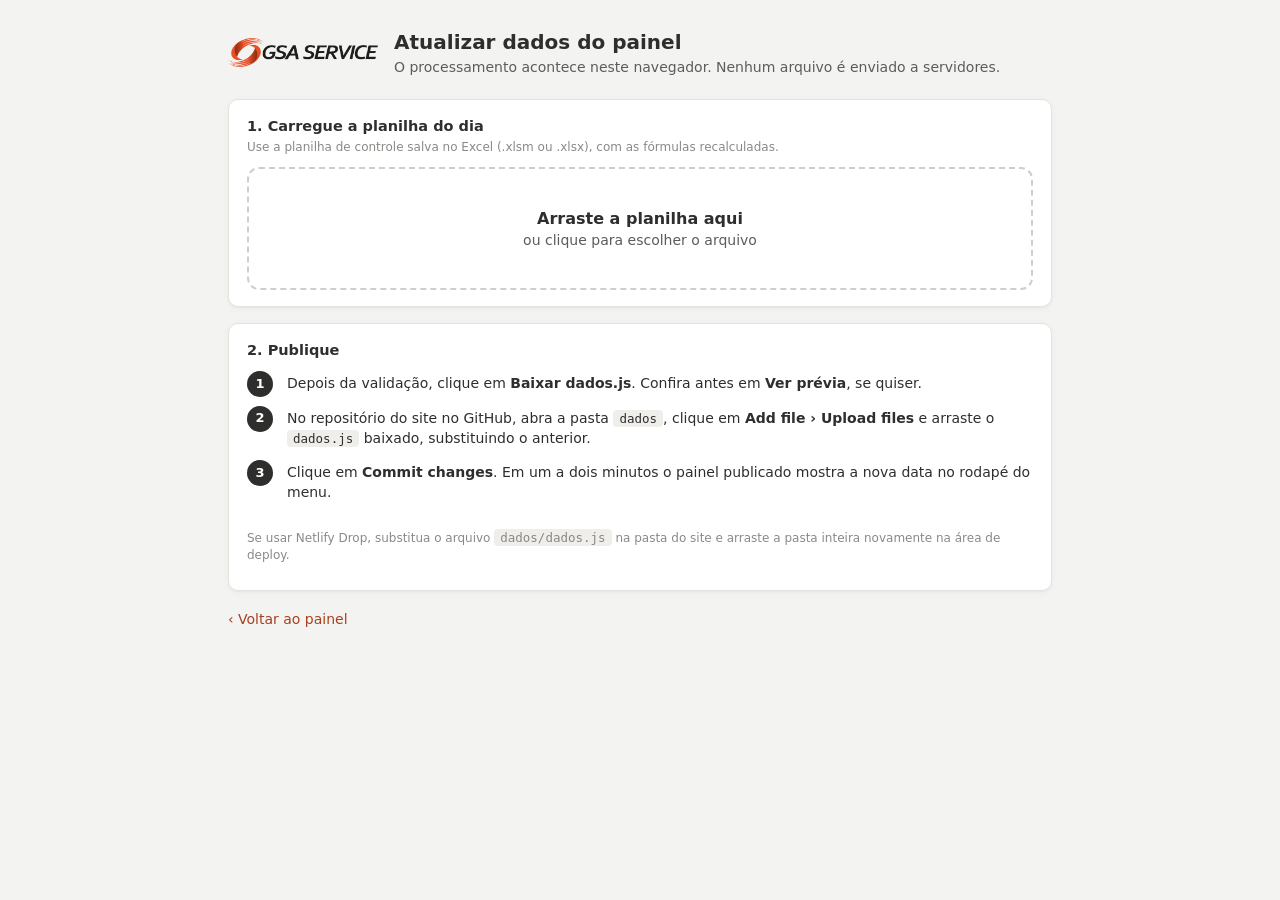
==== atualizar.html @ 37741d42 "Add files via upload" ====
<!DOCTYPE html>
<html lang="pt-BR">
<head>
<meta charset="utf-8">
<meta name="viewport" content="width=device-width, initial-scale=1">
<meta name="robots" content="noindex, nofollow">
<title>Atualizar dados · Painel de Britagem · GSA Service</title>
<link rel="icon" href="assets/logo-color.png">
<link rel="stylesheet" href="assets/style.css">
<style>
  body { background: var(--bg); }
  .wrap { max-width: 860px; margin: 0 auto; padding: 28px 18px 60px; }
  .hdr { display: flex; align-items: center; gap: 16px; margin-bottom: 22px; }
  .hdr img { width: 150px; }
  .drop { display: block; margin-top: 10px; border: 2px dashed #cfcec9; border-radius: 12px; background: var(--surface); padding: 38px 20px; text-align: center; cursor: pointer; transition: border-color .15s, background .15s; }
  .drop.over { border-color: var(--brand); background: #fdf3ef; }
  .drop b { font-size: 16px; }
  .steps { counter-reset: s; list-style: none; padding: 0; margin: 0; }
  .steps li { counter-increment: s; position: relative; padding: 0 0 14px 40px; }
  .steps li::before { content: counter(s); position: absolute; left: 0; top: -2px; width: 26px; height: 26px; border-radius: 50%; background: var(--ink); color: #fff; display: grid; place-items: center; font-weight: 700; font-size: 13px; }
  .msg { padding: 10px 14px; border-radius: 8px; margin: 8px 0; font-size: 13.5px; }
  .msg.ok { background: #e3f4e3; color: #0a5e0a; } .msg.erro { background: #fbe4e4; color: #8f1f1f; } .msg.alerta { background: #fdf2d6; color: #6e4b00; }
  .msg ul { margin: 6px 0 0; padding-left: 18px; font-size: 12.5px; }
  .actions { display: flex; gap: 10px; flex-wrap: wrap; margin-top: 14px; }
  code { background: #efeeea; padding: 1px 6px; border-radius: 4px; font-size: 12.5px; }
</style>
</head>
<body>
<div class="wrap">
  <div class="hdr"><img src="assets/logo-color.png" alt="GSA Service"><div><h1 style="margin:0;font-size:20px">Atualizar dados do painel</h1><div class="sub" style="color:var(--ink-2)">O processamento acontece neste navegador. Nenhum arquivo é enviado a servidores.</div></div></div>

  <div class="card" style="margin-bottom:16px">
    <h3>1. Carregue a planilha do dia</h3>
    <div class="hint">Use a planilha de controle salva no Excel (.xlsm ou .xlsx), com as fórmulas recalculadas.</div>
    <label class="drop" id="drop"><input type="file" id="file" accept=".xlsm,.xlsx" hidden><b>Arraste a planilha aqui</b><br><span style="color:var(--ink-2)">ou clique para escolher o arquivo</span></label>
    <div id="out"></div>
  </div>

  <div class="card">
    <h3>2. Publique</h3>
    <ol class="steps" style="margin-top:12px">
      <li>Depois da validação, clique em <b>Baixar dados.js</b>. Confira antes em <b>Ver prévia</b>, se quiser.</li>
      <li>No repositório do site no GitHub, abra a pasta <code>dados</code>, clique em <b>Add file › Upload files</b> e arraste o <code>dados.js</code> baixado, substituindo o anterior.</li>
      <li>Clique em <b>Commit changes</b>. Em um a dois minutos o painel publicado mostra a nova data no rodapé do menu.</li>
    </ol>
    <p class="hint">Se usar Netlify Drop, substitua o arquivo <code>dados/dados.js</code> na pasta do site e arraste a pasta inteira novamente na área de deploy.</p>
  </div>
  <p style="margin-top:18px"><a href="index.html">‹ Voltar ao painel</a></p>
</div>
<script src="assets/xlsx.full.min.js"></script>
<script src="assets/extrator.js"></script>
<script>
(function () {
  var drop = document.getElementById('drop'), inp = document.getElementById('file'), out = document.getElementById('out');
  ['dragover', 'dragenter'].forEach(function (ev) { drop.addEventListener(ev, function (e) { e.preventDefault(); drop.classList.add('over'); }); });
  ['dragleave', 'drop'].forEach(function (ev) { drop.addEventListener(ev, function (e) { e.preventDefault(); drop.classList.remove('over'); }); });
  drop.addEventListener('drop', function (e) { if (e.dataTransfer.files[0]) ler(e.dataTransfer.files[0]); });
  inp.addEventListener('change', function () { if (inp.files[0]) ler(inp.files[0]); });
  function esc(s) { return String(s).replace(/[&<>]/g, function (c) { return { '&': '&amp;', '<': '&lt;', '>': '&gt;' }[c]; }); }
  function dBR(iso) { if (!iso) return '–'; var p = iso.split('-'); return p[2] + '/' + p[1] + '/' + p[0]; }
  function ler(f) {
    out.innerHTML = '<div class="msg alerta">Processando ' + esc(f.name) + '…</div>';
    var r = new FileReader();
    r.onload = function () {
      try {
        var wb = XLSX.read(new Uint8Array(r.result), { type: 'array', cellDates: false });
        var D = Extrator.extrair(XLSX, wb, f.name);
        var av = Extrator.validar(D);
        var erros = av.filter(function (a) { return a.nivel === 'erro'; });
        var dia = D.dias.filter(function (x) { return x.d === D.meta.ultimaData; })[0] || {};
        var js = 'window.DADOS=' + JSON.stringify(D) + ';\n';
        var html = '<div class="msg ' + (erros.length ? 'erro' : 'ok') + '"><b>' + (erros.length ? 'Planilha lida, mas com erros que impedem a publicação.' : 'Planilha lida com sucesso.') + '</b><br>' +
          'Período: ' + dBR(D.meta.primeiraData) + ' a <b>' + dBR(D.meta.ultimaData) + '</b> · ' + D.eventos.length + ' apontamentos · ' + D.producao.length + ' leituras de balança · ' + D.marcos.length + ' marcos.<br>' +
          'Último dia: lastro ' + Math.round(dia.las || 0).toLocaleString('pt-BR') + ' t · operação da planta ' + (dia.hop || 0).toFixed(2).replace('.', ',') + ' h.</div>';
        av.forEach(function (a) { html += '<div class="msg ' + a.nivel + '">' + esc(a.msg) + (a.itens ? '<ul>' + a.itens.map(function (i) { return '<li>' + esc(i) + '</li>'; }).join('') + '</ul>' : '') + '</div>'; });
        if (!erros.length) html += '<div class="actions"><button class="btn pri" id="dl">Baixar dados.js</button><button class="btn" id="pv">Ver prévia do painel</button><span class="hint" style="align-self:center">' + Math.round(js.length / 1024) + ' KB</span></div>';
        out.innerHTML = html;
        var dl = document.getElementById('dl');
        if (dl) dl.onclick = function () { var a = document.createElement('a'); a.href = URL.createObjectURL(new Blob([js], { type: 'application/javascript' })); a.download = 'dados.js'; a.click(); };
        var pv = document.getElementById('pv');
        if (pv) pv.onclick = function () {
          try { localStorage.setItem('gsa_dados_previa', JSON.stringify(D)); window.open('index.html?previa=1#/visao', '_blank'); }
          catch (e) { alert('O navegador não permitiu guardar a prévia (' + e.message + '). Baixe o arquivo e publique normalmente.'); }
        };
      } catch (e) {
        out.innerHTML = '<div class="msg erro"><b>Não foi possível ler a planilha.</b><br>' + esc(e.message) + '<br>Verifique se é a planilha de controle de produção e se as abas não foram renomeadas.</div>';
      }
    };
    r.readAsArrayBuffer(f);
  }
})();
</script>
</body>
</html>
---- assets/style.css ----
:root {
  --brand: #cb5434; --brand-ink: #a8401f; --ink: #2e2e2d; --ink-2: #5c5c5b; --ink-3: #8a8985;
  --bg: #f3f3f1; --surface: #ffffff; --line: #e4e3df; --line-2: #efeeea; --side: #232322; --side-2: #2e2e2d;
  --good: #0ca30c; --warn: #d79400; --bad: #d03b3b; --info: #2a78d6;
  --radius: 10px; --shadow: 0 1px 2px rgba(0,0,0,.04), 0 2px 8px rgba(0,0,0,.03);
  --font: Corbel, "Segoe UI", "Inter", system-ui, -apple-system, Roboto, Arial, sans-serif;
}
* { box-sizing: border-box; }
html, body { margin: 0; height: 100%; }
body { font-family: var(--font); color: var(--ink); background: var(--bg); font-size: 14px; line-height: 1.45; -webkit-font-smoothing: antialiased; }
a { color: var(--brand-ink); text-decoration: none; }
a:hover { text-decoration: underline; }
.num, td.n, .kpi .v { font-variant-numeric: tabular-nums; }

/* layout */
.app { display: grid; grid-template-columns: 236px 1fr; min-height: 100vh; }
.side { background: var(--side); color: #d8d7d2; position: sticky; top: 0; height: 100vh; display: flex; flex-direction: column; overflow-y: auto; }
.side .logo { padding: 22px 20px 14px; border-bottom: 1px solid #3a3a38; }
.side .logo img { width: 168px; display: block; }
.side .logo small { display: block; margin-top: 10px; color: #a3a29d; font-size: 11.5px; letter-spacing: .06em; text-transform: uppercase; }
.nav { padding: 10px 10px; flex: 1; }
.nav .grp { font-size: 10.5px; letter-spacing: .1em; text-transform: uppercase; color: #7f7e79; padding: 14px 12px 6px; }
.nav a { display: flex; align-items: center; gap: 10px; color: #d8d7d2; padding: 8px 12px; border-radius: 7px; font-size: 14px; text-decoration: none; }
.nav a svg { width: 17px; height: 17px; opacity: .75; flex: none; }
.nav a:hover { background: #2f2f2d; }
.nav a.on { background: #3a3a37; color: #fff; box-shadow: inset 3px 0 0 var(--brand); }
.side .foot { padding: 14px 20px 18px; font-size: 11.5px; color: #8f8e89; border-top: 1px solid #3a3a38; }
.side .foot b { color: #d8d7d2; font-weight: 600; }

.main { min-width: 0; display: flex; flex-direction: column; }
.top { position: sticky; top: 0; z-index: 20; background: rgba(243,243,241,.92); backdrop-filter: blur(6px); border-bottom: 1px solid var(--line); padding: 12px 28px; display: flex; align-items: center; gap: 16px; flex-wrap: wrap; }
.top h1 { font-size: 19px; margin: 0; font-weight: 700; letter-spacing: -.01em; }
.top .sub { color: var(--ink-2); font-size: 12.5px; }
.top .grow { flex: 1; }
.scrim { display: none; }
.burger { display: none; background: none; border: 0; padding: 6px; cursor: pointer; color: var(--ink); }
.burger svg { width: 22px; height: 22px; }
.content { padding: 22px 28px 40px; max-width: 1480px; width: 100%; }

/* filtros */
.filters { display: flex; gap: 8px; align-items: center; flex-wrap: wrap; }
.filters label { font-size: 12px; color: var(--ink-2); }
input[type=date], select, input[type=search], input[type=text] { font: inherit; font-size: 13px; color: var(--ink); background: var(--surface); border: 1px solid var(--line); border-radius: 7px; padding: 6px 9px; min-height: 32px; }
input:focus, select:focus, button:focus-visible { outline: 2px solid rgba(203,84,52,.35); outline-offset: 1px; }
.seg { display: inline-flex; background: var(--surface); border: 1px solid var(--line); border-radius: 8px; padding: 2px; }
.seg button { font: inherit; font-size: 12.5px; border: 0; background: none; padding: 5px 11px; border-radius: 6px; cursor: pointer; color: var(--ink-2); }
.seg button.on { background: var(--ink); color: #fff; }
.btn { font: inherit; font-size: 13px; border: 1px solid var(--line); background: var(--surface); border-radius: 7px; padding: 6px 12px; cursor: pointer; color: var(--ink); display: inline-flex; gap: 6px; align-items: center; }
.btn:hover { border-color: #cfcec9; }
.btn.pri { background: var(--brand); border-color: var(--brand); color: #fff; }
.btn.pri:hover { background: var(--brand-ink); }
.btn svg { width: 15px; height: 15px; }

/* grids e cards */
.grid { display: grid; gap: 16px; }
.g2 { grid-template-columns: repeat(2, minmax(0, 1fr)); }
.g3 { grid-template-columns: repeat(3, minmax(0, 1fr)); }
.g32 { grid-template-columns: 3fr 2fr; }
.kpis { display: grid; grid-template-columns: repeat(auto-fill, minmax(178px, 1fr)); gap: 12px; margin-bottom: 16px; }
.card { background: var(--surface); border: 1px solid var(--line); border-radius: var(--radius); box-shadow: var(--shadow); padding: 16px 18px; min-width: 0; }
.card h3 { margin: 0 0 2px; font-size: 14.5px; font-weight: 700; }
.card .hint { color: var(--ink-3); font-size: 12px; margin-bottom: 10px; }
.card .head { display: flex; align-items: flex-start; gap: 10px; justify-content: space-between; flex-wrap: wrap; margin-bottom: 6px; }
.chart { width: 100%; height: 300px; }
.chart.tall { height: 380px; }
.chart.short { height: 230px; }
.sec { margin: 26px 0 12px; font-size: 12px; letter-spacing: .1em; text-transform: uppercase; color: var(--ink-3); font-weight: 700; display: flex; align-items: center; gap: 10px; }
.sec::after { content: ""; flex: 1; height: 1px; background: var(--line); }

.kpi { background: var(--surface); border: 1px solid var(--line); border-radius: var(--radius); padding: 13px 15px 12px; box-shadow: var(--shadow); position: relative; overflow: hidden; }
.kpi .l { font-size: 12px; color: var(--ink-2); line-height: 1.25; min-height: 30px; }
.kpi .v { font-size: 25px; font-weight: 700; letter-spacing: -.02em; margin-top: 2px; }
.kpi .v small { font-size: 13px; font-weight: 400; color: var(--ink-2); margin-left: 3px; }
.kpi .m { font-size: 12px; color: var(--ink-2); margin-top: 3px; display: flex; gap: 6px; align-items: center; flex-wrap: wrap; }
.kpi .bar { height: 4px; background: var(--line-2); border-radius: 4px; margin-top: 9px; overflow: hidden; }
.kpi .bar i { display: block; height: 100%; border-radius: 4px; background: var(--ink-2); }
.tag { display: inline-flex; align-items: center; gap: 4px; font-size: 11.5px; padding: 1px 7px; border-radius: 20px; font-weight: 600; white-space: nowrap; }
.tag.good { background: #e3f4e3; color: #0a6e0a; } .tag.warn { background: #fdf2d6; color: #8a5b00; } .tag.bad { background: #fbe4e4; color: #a32323; } .tag.neu { background: #efeeea; color: var(--ink-2); }
.tag.gsa { background: #f8e3dc; color: #9b3a1c; } .tag.vale { background: #dfeafb; color: #1c4f94; }
.dot { width: 8px; height: 8px; border-radius: 50%; display: inline-block; flex: none; }

/* leitura executiva */
.insight { background: var(--surface); border: 1px solid var(--line); border-left: 4px solid var(--brand); border-radius: var(--radius); padding: 14px 18px; margin-bottom: 16px; box-shadow: var(--shadow); }
.insight h3 { margin: 0 0 6px; font-size: 14px; }
.insight ul { margin: 0; padding-left: 18px; }
.insight li { margin: 3px 0; }

/* tabelas */
.tbl-wrap { overflow-x: auto; border: 1px solid var(--line); border-radius: 8px; }
table.t { border-collapse: collapse; width: 100%; font-size: 12.8px; background: var(--surface); }
table.t th { text-align: left; font-weight: 600; color: var(--ink-2); background: #f8f8f6; border-bottom: 1px solid var(--line); padding: 8px 10px; white-space: nowrap; position: sticky; top: 0; cursor: pointer; user-select: none; }
table.t th.n, table.t td.n { text-align: right; }
table.t th .ar { opacity: .5; font-size: 10px; margin-left: 3px; }
table.t td { border-bottom: 1px solid var(--line-2); padding: 7px 10px; vertical-align: top; }
table.t tr:hover td { background: #fbfaf7; }
table.t td.wrap { min-width: 220px; max-width: 420px; }
table.t tr.clk { cursor: pointer; }
.tbl-tools { display: flex; gap: 8px; align-items: center; flex-wrap: wrap; margin-bottom: 10px; }
.pager { display: flex; gap: 8px; align-items: center; justify-content: flex-end; margin-top: 8px; font-size: 12.5px; color: var(--ink-2); }

/* equipamentos */
.eq-grid { display: grid; grid-template-columns: repeat(auto-fill, minmax(250px, 1fr)); gap: 12px; }
.eq { background: var(--surface); border: 1px solid var(--line); border-radius: var(--radius); padding: 14px 15px; cursor: pointer; box-shadow: var(--shadow); transition: border-color .15s, transform .15s; display: flex; flex-direction: column; gap: 8px; }
.eq:hover { border-color: var(--brand); transform: translateY(-1px); }
.eq .t1 { display: flex; justify-content: space-between; align-items: baseline; gap: 8px; }
.eq .tg { font-size: 18px; font-weight: 800; letter-spacing: -.01em; }
.eq .ty { font-size: 12px; color: var(--ink-2); }
.eq .md { font-size: 12px; color: var(--ink-3); min-height: 16px; }
.eq .st { display: grid; grid-template-columns: repeat(3, 1fr); gap: 6px; border-top: 1px solid var(--line-2); padding-top: 8px; }
.eq .st div { font-size: 11px; color: var(--ink-3); }
.eq .st b { display: block; font-size: 15px; color: var(--ink); font-variant-numeric: tabular-nums; }
.eq .share { height: 4px; border-radius: 3px; background: var(--line-2); overflow: hidden; }
.eq .share i { display: block; height: 100%; background: var(--brand); }

.spec { display: grid; grid-template-columns: minmax(130px, 38%) 1fr; border-top: 1px solid var(--line-2); }
.spec div { padding: 7px 0; border-bottom: 1px solid var(--line-2); font-size: 13px; }
.spec div:nth-child(odd) { color: var(--ink-2); padding-right: 10px; }
.note { background: #fdf6e3; border: 1px solid #f2e2b5; color: #6e5100; border-radius: 8px; padding: 8px 12px; font-size: 12.5px; margin: 8px 0; }
.empty { color: var(--ink-3); padding: 30px; text-align: center; }
.legend-inline { display: flex; gap: 12px; flex-wrap: wrap; font-size: 12px; color: var(--ink-2); }
.legend-inline span { display: inline-flex; align-items: center; gap: 5px; }
.crumb { font-size: 12.5px; color: var(--ink-2); margin-bottom: 8px; }
.daynav { display: flex; gap: 6px; align-items: center; }
footer.ft { margin-top: auto; padding: 16px 28px; color: var(--ink-3); font-size: 12px; border-top: 1px solid var(--line); display: flex; gap: 14px; flex-wrap: wrap; justify-content: space-between; }

@media (max-width: 1100px) { .g3 { grid-template-columns: 1fr 1fr; } .g32 { grid-template-columns: 1fr; } }
@media (max-width: 860px) {
  .app { grid-template-columns: 1fr; }
  .side { position: fixed; left: 0; top: 0; bottom: 0; width: 260px; z-index: 50; transform: translateX(-100%); transition: transform .2s; }
  .app.open .side { transform: none; box-shadow: 0 0 40px rgba(0,0,0,.35); }
  .app.open .scrim { display: block; position: fixed; inset: 0; background: rgba(0,0,0,.35); z-index: 40; }
  .burger { display: inline-flex; }
  .top { padding: 10px 14px; position: static; }
  .content { padding: 14px 14px 30px; }
  .g2, .g3 { grid-template-columns: 1fr; }
  .kpis { grid-template-columns: repeat(2, minmax(0, 1fr)); gap: 8px; }
  .kpi .v { font-size: 21px; }
  .chart { height: 260px; } .chart.tall { height: 320px; }
  footer.ft { padding: 14px; }
}
@media print { .side, .top .filters, .burger { display: none !important; } .app { grid-template-columns: 1fr; } .card, .kpi { break-inside: avoid; box-shadow: none; } }
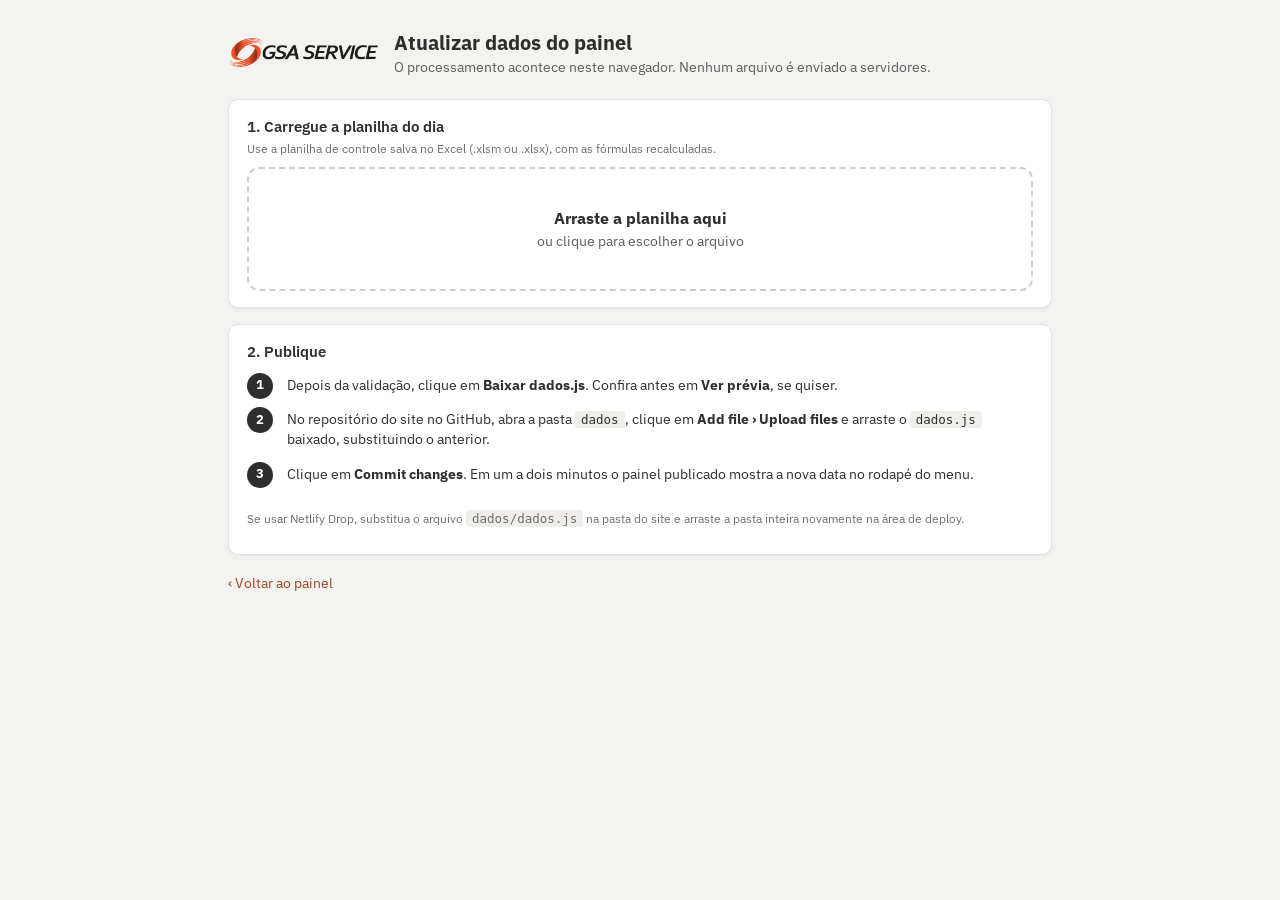
==== commit 9631c5d3: "Ícone da guia com o símbolo da GSA e título Britagem GSA Co-Authored-By: Claude Opus 5.5 <noreply@an" ====
--- a/atualizar.html
+++ b/atualizar.html
@@ -4,8 +4,11 @@
 <meta charset="utf-8">
 <meta name="viewport" content="width=device-width, initial-scale=1">
 <meta name="robots" content="noindex, nofollow">
-<title>Atualizar dados · Painel de Britagem · GSA Service</title>
-<link rel="icon" href="assets/logo-color.png">
+<title>Britagem GSA · Atualizar dados</title>
+<link rel="icon" href="assets/favicon.ico" sizes="any">
+<link rel="icon" type="image/png" sizes="32x32" href="assets/favicon-32.png">
+<link rel="icon" type="image/png" sizes="512x512" href="assets/favicon-512.png">
+<link rel="apple-touch-icon" href="assets/apple-touch-icon.png">
 <link rel="stylesheet" href="assets/style.css">
 <style>
   body { background: var(--bg); }
--- a/assets/style.css
+++ b/assets/style.css
@@ -1,19 +1,25 @@
+@font-face { font-family: "IBM Plex Sans"; font-weight: 400; font-style: normal; font-display: swap; src: url(fonts/ibm-plex-sans-400.woff2) format("woff2"); }
+@font-face { font-family: "IBM Plex Sans"; font-weight: 500; font-style: normal; font-display: swap; src: url(fonts/ibm-plex-sans-500.woff2) format("woff2"); }
+@font-face { font-family: "IBM Plex Sans"; font-weight: 600; font-style: normal; font-display: swap; src: url(fonts/ibm-plex-sans-600.woff2) format("woff2"); }
+@font-face { font-family: "IBM Plex Sans"; font-weight: 700 800; font-style: normal; font-display: swap; src: url(fonts/ibm-plex-sans-700.woff2) format("woff2"); }
 :root {
-  --brand: #cb5434; --brand-ink: #a8401f; --ink: #2e2e2d; --ink-2: #5c5c5b; --ink-3: #8a8985;
+  --brand: #cb5434; --brand-ink: #a8401f; --ink: #2e2e2d; --ink-2: #5c5c5b; --ink-3: #716f6b;
   --bg: #f3f3f1; --surface: #ffffff; --line: #e4e3df; --line-2: #efeeea; --side: #232322; --side-2: #2e2e2d;
   --good: #0ca30c; --warn: #d79400; --bad: #d03b3b; --info: #2a78d6;
   --radius: 10px; --shadow: 0 1px 2px rgba(0,0,0,.04), 0 2px 8px rgba(0,0,0,.03);
-  --font: Corbel, "Segoe UI", "Inter", system-ui, -apple-system, Roboto, Arial, sans-serif;
+  --font: "IBM Plex Sans", "Segoe UI", system-ui, -apple-system, Roboto, Arial, sans-serif;
+  --good-bg: #e3f1e3; --good-fg: #22652a; --warn-bg: #fbf0d4; --warn-fg: #7a5300; --bad-bg: #f9e1df; --bad-fg: #9e2a22;
 }
 * { box-sizing: border-box; }
 html, body { margin: 0; height: 100%; }
-body { font-family: var(--font); color: var(--ink); background: var(--bg); font-size: 14px; line-height: 1.45; -webkit-font-smoothing: antialiased; }
+body { font-family: var(--font); color: var(--ink); background: var(--bg); font-size: 14px; line-height: 1.45; -webkit-font-smoothing: antialiased; font-variant-numeric: tabular-nums; text-rendering: optimizeLegibility; }
+button, input, select, textarea { font-family: inherit; }
 a { color: var(--brand-ink); text-decoration: none; }
 a:hover { text-decoration: underline; }
 .num, td.n, .kpi .v { font-variant-numeric: tabular-nums; }
 
 /* layout */
-.app { display: grid; grid-template-columns: 236px 1fr; min-height: 100vh; }
+.app { display: grid; grid-template-columns: 236px minmax(0, 1fr); min-height: 100vh; }
 .side { background: var(--side); color: #d8d7d2; position: sticky; top: 0; height: 100vh; display: flex; flex-direction: column; overflow-y: auto; }
 .side .logo { padding: 22px 20px 14px; border-bottom: 1px solid #3a3a38; }
 .side .logo img { width: 168px; display: block; }
@@ -25,13 +31,20 @@
 .nav a:hover { background: #2f2f2d; }
 .nav a.on { background: #3a3a37; color: #fff; box-shadow: inset 3px 0 0 var(--brand); }
 .side .foot { padding: 14px 20px 18px; font-size: 11.5px; color: #8f8e89; border-top: 1px solid #3a3a38; }
-.side .foot b { color: #d8d7d2; font-weight: 600; }
+.side .foot b { color: #ecebe7; font-weight: 600; }
+.side .foot .lk { display: flex; gap: 14px; margin-top: 10px; }
+.side .foot a { color: #d8d7d2; }
+.side .foot a.on { color: #fff; text-decoration: underline; text-underline-offset: 3px; }
 
 .main { min-width: 0; display: flex; flex-direction: column; }
 .top { position: sticky; top: 0; z-index: 20; background: rgba(243,243,241,.92); backdrop-filter: blur(6px); border-bottom: 1px solid var(--line); padding: 12px 28px; display: flex; align-items: center; gap: 16px; flex-wrap: wrap; }
-.top h1 { font-size: 19px; margin: 0; font-weight: 700; letter-spacing: -.01em; }
+.top .ttl { flex: 1 1 240px; min-width: 0; }
+.top h1 { font-size: 20px; margin: 0; font-weight: 600; letter-spacing: -.01em; }
 .top .sub { color: var(--ink-2); font-size: 12.5px; }
-.top .grow { flex: 1; }
+.kbtn { font: inherit; font-size: 13px; display: inline-flex; align-items: center; gap: 8px; background: var(--surface); border: 1px solid var(--line); border-radius: 8px; padding: 5px 7px 5px 11px; min-height: 34px; cursor: pointer; color: var(--ink-2); }
+.kbtn:hover { border-color: #c9c7c1; }
+.kbtn svg { width: 15px; height: 15px; }
+kbd { font: inherit; font-size: 11px; border: 1px solid var(--line); border-radius: 4px; padding: 0 5px; color: var(--ink-3); background: #faf9f7; }
 .scrim { display: none; }
 .burger { display: none; background: none; border: 0; padding: 6px; cursor: pointer; color: var(--ink); }
 .burger svg { width: 22px; height: 22px; }
@@ -40,10 +53,13 @@
 /* filtros */
 .filters { display: flex; gap: 8px; align-items: center; flex-wrap: wrap; }
 .filters label { font-size: 12px; color: var(--ink-2); }
+input.dt { width: 104px; text-align: center; }
+input.dt.err { border-color: var(--bad); background: var(--bad-bg); }
 input[type=date], select, input[type=search], input[type=text] { font: inherit; font-size: 13px; color: var(--ink); background: var(--surface); border: 1px solid var(--line); border-radius: 7px; padding: 6px 9px; min-height: 32px; }
 input:focus, select:focus, button:focus-visible { outline: 2px solid rgba(203,84,52,.35); outline-offset: 1px; }
 .seg { display: inline-flex; background: var(--surface); border: 1px solid var(--line); border-radius: 8px; padding: 2px; }
-.seg button { font: inherit; font-size: 12.5px; border: 0; background: none; padding: 5px 11px; border-radius: 6px; cursor: pointer; color: var(--ink-2); }
+.seg button { font: inherit; font-size: 12.5px; border: 0; background: none; padding: 5px 11px; border-radius: 6px; cursor: pointer; color: var(--ink-2); min-height: 28px; }
+.seg button:hover:not(.on) { background: #f3f3f1; color: var(--ink); }
 .seg button.on { background: var(--ink); color: #fff; }
 .btn { font: inherit; font-size: 13px; border: 1px solid var(--line); background: var(--surface); border-radius: 7px; padding: 6px 12px; cursor: pointer; color: var(--ink); display: inline-flex; gap: 6px; align-items: center; }
 .btn:hover { border-color: #cfcec9; }
@@ -58,26 +74,92 @@
 .g32 { grid-template-columns: 3fr 2fr; }
 .kpis { display: grid; grid-template-columns: repeat(auto-fill, minmax(178px, 1fr)); gap: 12px; margin-bottom: 16px; }
 .card { background: var(--surface); border: 1px solid var(--line); border-radius: var(--radius); box-shadow: var(--shadow); padding: 16px 18px; min-width: 0; }
-.card h3 { margin: 0 0 2px; font-size: 14.5px; font-weight: 700; }
+.card h3 { margin: 0 0 2px; font-size: 15px; font-weight: 600; }
 .card .hint { color: var(--ink-3); font-size: 12px; margin-bottom: 10px; }
 .card .head { display: flex; align-items: flex-start; gap: 10px; justify-content: space-between; flex-wrap: wrap; margin-bottom: 6px; }
 .chart { width: 100%; height: 300px; }
 .chart.tall { height: 380px; }
 .chart.short { height: 230px; }
-.sec { margin: 26px 0 12px; font-size: 12px; letter-spacing: .1em; text-transform: uppercase; color: var(--ink-3); font-weight: 700; display: flex; align-items: center; gap: 10px; }
+.sec { margin: 26px 0 12px; font-size: 12px; letter-spacing: .1em; text-transform: uppercase; color: var(--ink-3); font-weight: 600; display: flex; align-items: center; gap: 10px; }
 .sec::after { content: ""; flex: 1; height: 1px; background: var(--line); }
 
 .kpi { background: var(--surface); border: 1px solid var(--line); border-radius: var(--radius); padding: 13px 15px 12px; box-shadow: var(--shadow); position: relative; overflow: hidden; }
 .kpi .l { font-size: 12px; color: var(--ink-2); line-height: 1.25; min-height: 30px; }
-.kpi .v { font-size: 25px; font-weight: 700; letter-spacing: -.02em; margin-top: 2px; }
+.kpi .v { font-size: 26px; font-weight: 600; letter-spacing: -.02em; margin-top: 2px; }
 .kpi .v small { font-size: 13px; font-weight: 400; color: var(--ink-2); margin-left: 3px; }
 .kpi .m { font-size: 12px; color: var(--ink-2); margin-top: 3px; display: flex; gap: 6px; align-items: center; flex-wrap: wrap; }
 .kpi .bar { height: 4px; background: var(--line-2); border-radius: 4px; margin-top: 9px; overflow: hidden; }
 .kpi .bar i { display: block; height: 100%; border-radius: 4px; background: var(--ink-2); }
 .tag { display: inline-flex; align-items: center; gap: 4px; font-size: 11.5px; padding: 1px 7px; border-radius: 20px; font-weight: 600; white-space: nowrap; }
-.tag.good { background: #e3f4e3; color: #0a6e0a; } .tag.warn { background: #fdf2d6; color: #8a5b00; } .tag.bad { background: #fbe4e4; color: #a32323; } .tag.neu { background: #efeeea; color: var(--ink-2); }
+.tag.good { background: var(--good-bg); color: var(--good-fg); } .tag.warn { background: var(--warn-bg); color: var(--warn-fg); } .tag.bad { background: var(--bad-bg); color: var(--bad-fg); } .tag.neu { background: #efeeea; color: var(--ink-2); }
 .tag.gsa { background: #f8e3dc; color: #9b3a1c; } .tag.vale { background: #dfeafb; color: #1c4f94; }
 .dot { width: 8px; height: 8px; border-radius: 50%; display: inline-block; flex: none; }
+
+/* status do período */
+.status { background: var(--surface); border: 1px solid var(--line); border-radius: var(--radius); box-shadow: var(--shadow); padding: 18px 22px; margin-bottom: 14px; }
+.status .row { display: flex; gap: 16px 28px; align-items: center; flex-wrap: wrap; }
+.status .big { display: flex; align-items: baseline; gap: 10px; flex: none; }
+.status .big b { font-size: 44px; font-weight: 600; letter-spacing: -.03em; line-height: 1; }
+.status .big span { font-size: 13px; color: var(--ink-2); line-height: 1.25; max-width: 112px; }
+.status .body { flex: 1 1 360px; min-width: 0; display: flex; flex-direction: column; gap: 8px; }
+.status .body p { margin: 0; font-size: 15px; text-wrap: pretty; }
+.status .body b { font-weight: 600; }
+.status .trk { position: relative; height: 8px; background: var(--line-2); border-radius: 4px; overflow: hidden; }
+.status .trk i { position: absolute; left: 0; top: 0; bottom: 0; border-radius: 4px; }
+.status .ax { display: flex; justify-content: space-between; font-size: 12px; color: var(--ink-3); }
+.status ul { margin: 14px 0 0; padding: 12px 0 0 18px; border-top: 1px solid var(--line-2); }
+.status li { margin: 4px 0; text-wrap: pretty; }
+.status li b { font-weight: 600; }
+.kpis.k4 { grid-template-columns: repeat(auto-fit, minmax(min(100%, 220px), 1fr)); margin-bottom: 12px; }
+.kpis.k4 .kpi { padding: 15px 17px 14px; }
+.kpis.k4 .kpi .l { min-height: 0; }
+.kpis.k4 .kpi .v { font-size: 32px; }
+.kpi .l { display: flex; align-items: flex-start; gap: 6px; }
+.kpi .l span { flex: 1; }
+.kpi .inf { flex: none; width: 22px; height: 22px; margin: -3px -5px 0 0; border-radius: 50%; display: grid; place-items: center; color: #8a8985; }
+.kpi .inf:hover { background: var(--bg); color: var(--ink); text-decoration: none; }
+.kpi .inf svg { width: 15px; height: 15px; }
+.kpis2 { display: grid; grid-template-columns: repeat(4, minmax(0, 1fr)); background: var(--surface); border: 1px solid var(--line); border-radius: var(--radius); box-shadow: var(--shadow); margin-bottom: 16px; overflow: hidden; }
+.kpis2 > div { padding: 12px 17px; border-right: 1px solid var(--line-2); border-bottom: 1px solid var(--line-2); margin: 0 -1px -1px 0; display: flex; flex-direction: column; gap: 1px; }
+.kpis2 .l { font-size: 12px; color: var(--ink-2); }
+.kpis2 .v { font-size: 19px; font-weight: 600; }
+.kpis2 .v small { font-size: 12px; font-weight: 400; color: var(--ink-2); margin-left: 3px; }
+.kpis2 .m { font-size: 12px; color: var(--ink-3); }
+.kpis2 .m.good { color: var(--good-fg); } .kpis2 .m.warn { color: var(--warn-fg); } .kpis2 .m.bad { color: var(--bad-fg); }
+details.more { margin-top: 10px; }
+details.more summary { cursor: pointer; font-size: 12.5px; color: var(--brand-ink); list-style: none; }
+details.more summary::-webkit-details-marker { display: none; }
+details.more summary::before { content: "▸ "; }
+details.more[open] summary::before { content: "▾ "; }
+details.more .tbl-wrap { margin-top: 8px; }
+
+/* abas de página */
+.tabs { display: flex; gap: 4px; border-bottom: 1px solid var(--line); margin: -4px 0 18px; overflow-x: auto; overflow-y: hidden; scrollbar-width: none; }
+.tabs::-webkit-scrollbar { display: none; }
+.tabs a { padding: 9px 14px 10px; font-size: 13.5px; color: var(--ink-2); white-space: nowrap; text-decoration: none; }
+.tabs a:hover { color: var(--ink); text-decoration: none; }
+.tabs a.on { color: var(--ink); font-weight: 600; box-shadow: inset 0 -2px 0 var(--brand); }
+tr.hl td { background: #fdf1ec !important; transition: background 1.2s; }
+
+/* busca (Ctrl K) */
+.pal { position: fixed; inset: 0; z-index: 80; background: rgba(35,35,34,.42); display: flex; justify-content: center; align-items: flex-start; padding: 12vh 16px 16px; }
+.pal[hidden] { display: none; }
+.pal .box { width: 100%; max-width: 580px; background: var(--surface); border-radius: 12px; box-shadow: 0 20px 60px rgba(0,0,0,.25); overflow: hidden; }
+.pal .in { display: flex; align-items: center; gap: 10px; padding: 12px 16px; border-bottom: 1px solid var(--line); }
+.pal .in svg { width: 18px; height: 18px; color: var(--ink-3); flex: none; }
+.pal .in input { flex: 1; border: 0; outline: none; font: inherit; font-size: 15px; padding: 4px 0; min-height: 0; background: none; }
+.pal .res { max-height: 52vh; overflow-y: auto; padding: 6px; }
+.pal .it { display: flex; gap: 12px; align-items: center; padding: 9px 12px; border-radius: 8px; color: var(--ink); text-decoration: none; }
+.pal .it:hover, .pal .it.act { background: #f3f3f1; text-decoration: none; }
+.pal .it .k { font-size: 10.5px; color: var(--ink-3); width: 76px; flex: none; text-transform: uppercase; letter-spacing: .06em; }
+.pal .it .t { flex: 1; min-width: 0; }
+.pal .it .h { font-size: 12px; color: var(--ink-3); white-space: nowrap; }
+.pal .ft2 { display: flex; gap: 14px; padding: 8px 16px; border-top: 1px solid var(--line); font-size: 11.5px; color: var(--ink-3); }
+
+.seg button, .btn, .btn-sm, .kbtn, kbd, .pal .ft2 span, .filters label { white-space: nowrap; }
+
+/* navegação inferior (celular) */
+.bnav { display: none; }
 
 /* leitura executiva */
 .insight { background: var(--surface); border: 1px solid var(--line); border-left: 4px solid var(--brand); border-radius: var(--radius); padding: 14px 18px; margin-bottom: 16px; box-shadow: var(--shadow); }
@@ -123,19 +205,75 @@
 .daynav { display: flex; gap: 6px; align-items: center; }
 footer.ft { margin-top: auto; padding: 16px 28px; color: var(--ink-3); font-size: 12px; border-top: 1px solid var(--line); display: flex; gap: 14px; flex-wrap: wrap; justify-content: space-between; }
 
-@media (max-width: 1100px) { .g3 { grid-template-columns: 1fr 1fr; } .g32 { grid-template-columns: 1fr; } }
+@media (max-width: 1100px) { .kpis2 { grid-template-columns: repeat(2, minmax(0, 1fr)); } .g3 { grid-template-columns: 1fr 1fr; } .g32 { grid-template-columns: 1fr; } }
 @media (max-width: 860px) {
   .app { grid-template-columns: 1fr; }
   .side { position: fixed; left: 0; top: 0; bottom: 0; width: 260px; z-index: 50; transform: translateX(-100%); transition: transform .2s; }
   .app.open .side { transform: none; box-shadow: 0 0 40px rgba(0,0,0,.35); }
   .app.open .scrim { display: block; position: fixed; inset: 0; background: rgba(0,0,0,.35); z-index: 40; }
-  .burger { display: inline-flex; }
-  .top { padding: 10px 14px; position: static; }
+  .top { padding: 10px 14px; position: static; gap: 10px; }
+  .top .ttl { flex-basis: 100%; }
+  .kbtn span, .kbtn kbd { display: none; }
+  .filters label { display: none; }
+  input.dt { width: 96px; }
   .content { padding: 14px 14px 30px; }
+  .bnav { display: grid; grid-template-columns: repeat(5, 1fr); position: fixed; left: 0; right: 0; bottom: 0; z-index: 45; background: var(--side); padding: 6px 4px calc(6px + env(safe-area-inset-bottom)); }
+  .bnav a, .bnav button { display: flex; flex-direction: column; align-items: center; justify-content: center; gap: 3px; min-height: 50px; font: inherit; font-size: 11px; color: #a3a29d; background: none; border: 0; border-radius: 8px; text-decoration: none; cursor: pointer; }
+  .bnav a.on { color: #fff; }
+  .bnav svg { width: 21px; height: 21px; }
+  .main { padding-bottom: calc(64px + env(safe-area-inset-bottom)); }
+  .status { padding: 16px; }
+  .status .big b { font-size: 38px; }
+  .kpis.k4 { grid-template-columns: repeat(2, minmax(0, 1fr)); }
+  .kpis.k4 .kpi .v { font-size: 24px; }
+  .kpis2 { grid-template-columns: repeat(2, minmax(0, 1fr)); }
   .g2, .g3 { grid-template-columns: 1fr; }
   .kpis { grid-template-columns: repeat(2, minmax(0, 1fr)); gap: 8px; }
   .kpi .v { font-size: 21px; }
   .chart { height: 260px; } .chart.tall { height: 320px; }
   footer.ft { padding: 14px; }
 }
-@media print { .side, .top .filters, .burger { display: none !important; } .app { grid-template-columns: 1fr; } .card, .kpi { break-inside: avoid; box-shadow: none; } }
+@media print { .side, .top .filters, .burger, .kbtn, .bnav, .pal, .tabs, .kpi .inf { display: none !important; } .main { padding-bottom: 0 !important; } .status ul[hidden] { display: block !important; } .app { grid-template-columns: 1fr; } .card, .kpi { break-inside: avoid; box-shadow: none; } }
+
+/* ---------- Planta 3D ---------- */
+.p3d { display: grid; grid-template-columns: minmax(0, 1fr) 330px; gap: 16px; align-items: start; }
+.p3-stage { padding: 0; overflow: hidden; }
+.p3-bar { display: flex; gap: 8px; align-items: center; flex-wrap: wrap; padding: 10px 12px; border-bottom: 1px solid var(--line); }
+.p3-bar .grow { flex: 1; }
+.btn-sm { display: inline-flex; align-items: center; gap: 6px; border: 1px solid var(--line); background: var(--surface); color: var(--ink); border-radius: 8px; padding: 6px 11px; font: inherit; font-size: 12.5px; cursor: pointer; text-decoration: none; }
+.btn-sm:hover { border-color: #cfcec9; }
+.btn-sm.on { background: var(--ink); color: #fff; border-color: var(--ink); }
+.p3-cv { position: relative; height: min(72vh, 720px); min-height: 420px; background: #f3f2ee; touch-action: none; overflow: hidden; }
+.p3-cv canvas { display: block; width: 100%; height: 100%; cursor: grab; }
+.p3-cv canvas:active { cursor: grabbing; }
+.p3-load { position: absolute; inset: 0; display: grid; place-items: center; color: var(--ink-2); font-size: 14px; }
+.p3-lbl { position: absolute; inset: 0; pointer-events: none; }
+.p3-tag { position: absolute; left: 0; top: 0; pointer-events: auto; white-space: nowrap; font-size: 11.5px; font-weight: 700; color: var(--ink); background: rgba(255,255,255,.92); border: 1px solid #d6d4ce; border-left: 3px solid var(--ink); border-radius: 5px; padding: 2px 6px; text-decoration: none; box-shadow: 0 1px 3px rgba(0,0,0,.08); }
+.p3-tag.tc { font-weight: 600; font-size: 10.5px; border-left-color: #8a8985; color: #5c5c5b; }
+.p3-tag.pil { border-left-width: 3px; font-weight: 600; background: rgba(255,255,255,.85); }
+.p3-tag.on { background: var(--brand); color: #fff; border-color: var(--brand); z-index: 2; }
+.p3-leg { position: absolute; left: 12px; bottom: 10px; display: flex; gap: 14px; flex-wrap: wrap; font-size: 12px; color: var(--ink-2); background: rgba(255,255,255,.88); border-radius: 6px; padding: 0 8px; }
+.p3-leg:empty { display: none; }
+.p3-leg span { display: inline-flex; align-items: center; gap: 6px; padding: 5px 0; }
+.p3-leg i { display: inline-block; width: 26px; height: 9px; border-radius: 3px; }
+.p3-side h4 { margin: 16px 0 8px; font-size: 12.5px; color: var(--ink-2); font-weight: 700; text-transform: uppercase; letter-spacing: .04em; }
+.p3-kv { display: grid; gap: 6px; font-size: 13px; color: var(--ink-2); }
+.p3-kv b { color: var(--ink); font-size: 15px; margin-right: 3px; }
+.p3-row { display: grid; grid-template-columns: 58px 1fr 54px; gap: 8px; align-items: center; padding: 5px 0; color: var(--ink); text-decoration: none; font-size: 13px; font-weight: 600; }
+.p3-row i { height: 7px; background: #efeee9; border-radius: 4px; overflow: hidden; }
+.p3-row i b { display: block; height: 100%; background: var(--brand); }
+.p3-row em { font-style: normal; text-align: right; color: var(--ink-2); font-weight: 400; }
+.p3-row:hover span { color: var(--brand); }
+.p3-h { display: flex; gap: 8px; align-items: center; }
+.p3-h .tg { font-size: 24px; font-weight: 800; letter-spacing: -.02em; }
+.p3-kpi { display: grid; grid-template-columns: 1fr 1fr; gap: 8px; margin-top: 12px; }
+.p3-kpi div { background: #f7f6f3; border-radius: 8px; padding: 8px 10px; }
+.p3-kpi b { display: block; font-size: 19px; letter-spacing: -.01em; }
+.p3-kpi span { font-size: 11.5px; color: var(--ink-2); }
+.p3-ev { font-size: 12.5px; padding: 7px 0; border-top: 1px solid var(--line); }
+.p3-ev span { color: var(--ink-2); }
+.p3-go { margin-top: 14px; }
+@media (max-width: 900px) {
+  .p3d { grid-template-columns: 1fr; }
+  .p3-cv { height: 62vh; min-height: 340px; }
+}
